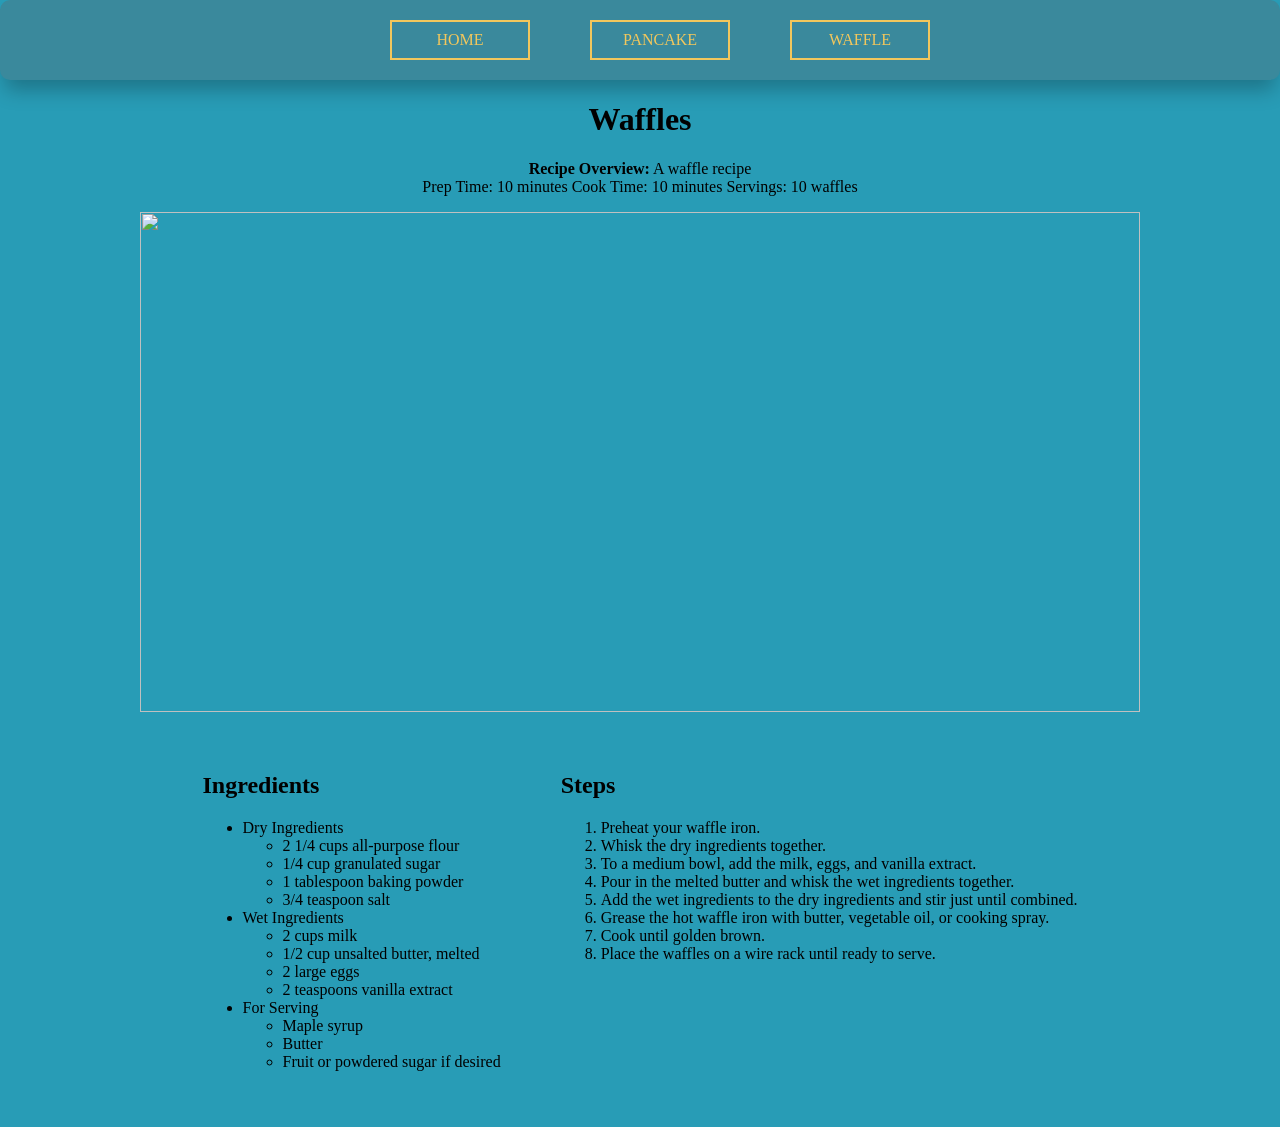
==== page3.html @ b9cd9a9b "Add files via upload" ====
<html>
<head>
   <meta charset="utf-8">
   <title>Waffle Recipe</title> 
   <link rel="stylesheet" href="style.css">
</head>

<body>

<div class="container2">
  <nav class="navbar">
    <ul class="nav--list">
      <li class="item"><a href="work.html">Home</a></li>
      <li class="item"><a href="page2.html">Pancake</a></li>
      <li class="item"><a href="page3.html">Waffle</a></li>
    </ul>
  </nav>
</div>

<h1 style="text-align:center;">Waffles</h1>
<p style="text-align:center;">
<strong>Recipe Overview:</strong> A waffle recipe
<br>Prep Time: 10 minutes  Cook Time: 10 minutes  Servings: 10 waffles
</p>

<div class="slideshow-container">
<div class="mySlides fade">
  <img src="img/Waffle 1.jpg" style="width:100%">
</div>
<div class="mySlides fade">
  <img src="img/Waffle 2.jpg" style="width:100%">
</div>
<div class="mySlides fade">
  <img src="img/Waffle 3.jpg" style="width:100%">
</div>
</div>

<div class="container">

<div>
<h2>Ingredients</h2>
<ul>
<li>Dry Ingredients
    <ul>
        <li>2 1/4 cups all-purpose flour</li>
        <li>1/4 cup granulated sugar</li>
        <li>1 tablespoon baking powder</li>
        <li>3/4 teaspoon salt</li>
    </ul>
</li>
<li>Wet Ingredients
    <ul>
        <li>2 cups milk</li>
        <li>1/2 cup unsalted butter, melted</li>
        <li>2 large eggs</li>
        <li>2 teaspoons vanilla extract</li>
    </ul>
</li>
<li>For Serving
    <ul>
        <li>Maple syrup</li>
        <li>Butter</li>
        <li>Fruit or powdered sugar if desired</li>
    </ul>
</li>
</ul>
</div>

<div>
<h2>Steps</h2>
<ol>
<li>Preheat your waffle iron.</li>
<li>Whisk the dry ingredients together.</li>
<li>To a medium bowl, add the milk, eggs, and vanilla extract.</li>
<li>Pour in the melted butter and whisk the wet ingredients together.</li>
<li>Add the wet ingredients to the dry ingredients and stir just until combined.</li>
<li>Grease the hot waffle iron with butter, vegetable oil, or cooking spray.</li>
<li>Cook until golden brown.</li>
<li>Place the waffles on a wire rack until ready to serve.</li>
</ol>
</div>

</div>
</body>
</html>

<script>
  let slideIndex = 0;
  showSlides();

  function showSlides() {
    let i;
    let slides = document.getElementsByClassName("mySlides");
    for (i = 0; i < slides.length; i++) {
      slides[i].style.display = "none";
    }
    slideIndex++;
    if (slideIndex > slides.length) {slideIndex = 1}
    slides[slideIndex-1].style.display = "block";
    setTimeout(showSlides, 2000);
  }
</script>
---- style.css ----
body {
  margin: 0;
  background-color: #289cb6;
}

table {
  border:2px solid red; 

}
tr{
  border:1px solid blue;
}
th{
  border: 1px solid green;
}
.container2 {
    display: flex;
    justify-content: center;
    width: 100%;
}

.container   table {
    flex: 1;       /* Ensures both tables grow to fill the container equally */
    /* Add table-specific styling here */
    border: 1px solid black;
    padding: 10px;
}
.container {
  display: flex;
  justify-content: center;
  align-items: flex-start;
  gap: 60px;
  margin: 40px auto;
  max-width: 900px;
}

nav {
  display: flex;
  justify-content: center;
  align-items: center;
  padding: 10px 20px;
  height: 80px;
  width: 100%;
  border-radius: 10px;
  background: #3a899c;
  box-shadow: rgba(0, 0, 0, 0.25) 0px 15px 20px -5px;
}

.nav--list {
  width: 100%;
  list-style: none;
  display: flex;
  justify-content: center;
  align-items: center;
}
.item {
  position: relative;
  width: 140px;
  height: 40px;
  display: flex;
  align-items: center;
  justify-content: center;
  text-align: center;
  user-select: none;
  cursor: pointer;
  margin: 0 30px;
  border: 2px solid #f2c75c;
  overflow: hidden;
}

.item a {
  font-size: 16px;
  text-transform: uppercase;
  color: #f2c75c;
  z-index: 10;
  text-decoration: none;
  transition: color 200ms ease;
}

.item:hover a {
  color: #003b49;
}

.item:before {
  content: "";
  position: absolute;
  width: 0%;
  height: 100%;
  transform: skew(30deg);
  background: #f2c75c;
  transition: width 400ms ease;
}

.item:hover:before {
  width: 120%;
}

.item:nth-child(2):before {
  transform: skew(-20deg);
}

.item:nth-child(3):before {
  transform: skew(0deg);
}

.item:nth-child(4):before {
  width: 180px;
  height: 0%;
  bottom: 0px;
  transition: height 400ms ease;
}

.item:nth-child(4):hover:before {
  height: 100%;
}

.button-53 {
  background-color: #3DD1E7;
  border: 0 solid #E5E7EB;
  box-sizing: border-box;
  color: #000000;
  display: flex;
  font-family: ui-sans-serif,system-ui,-apple-system,system-ui,"Segoe UI",Roboto,"Helvetica Neue",Arial,"Noto Sans",sans-serif,"Apple Color Emoji","Segoe UI Emoji","Segoe UI Symbol","Noto Color Emoji";
  font-size: 1rem;
  font-weight: 700;
  justify-content: center;
  line-height: 1.75rem;
  padding: .75rem 1.65rem;
  position: relative;
  text-align: center;
  text-decoration: none #000000 solid;
  text-decoration-thickness: auto;
  width: 100%;
  max-width: 460px;
  position: relative;
  cursor: pointer;
  transform: rotate(-2deg);
  user-select: none;
  -webkit-user-select: none;
  touch-action: manipulation;
}

.button-53:focus {
  outline: 0;
}

.button-53:after {
  content: '';
  position: absolute;
  border: 1px solid #000000;
  bottom: 4px;
  left: 4px;
  width: calc(100% - 1px);
  height: calc(100% - 1px);
}

.button-53:hover:after {
  bottom: 2px;
  left: 2px;
}

@media (min-width: 768px) {
  .button-53 {
    padding: .75rem 3rem;
    font-size: 1.25rem;
  }
}

* {box-sizing:border-box}

/* Slideshow container */
.slideshow-container {
  max-width: 1000px;
  position: relative;
  margin: auto;
}

.mySlides {
  display: none;
}
.mySlides img {
  width: 100%;
  height: 500px;
  object-fit: cover;
}
/* Caption text */
.text {
  color: #f2f2f2;
  font-size: 15px;
  padding: 8px 12px;
  position: absolute;
  bottom: 8px;
  width: 100%;
  text-align: center;
}


/* Fading animation */
.fade {
  animation-name: fade;
  animation-duration: 1.5s;
}

@keyframes fade {
  from {opacity: .4}
  to {opacity: 1}
}
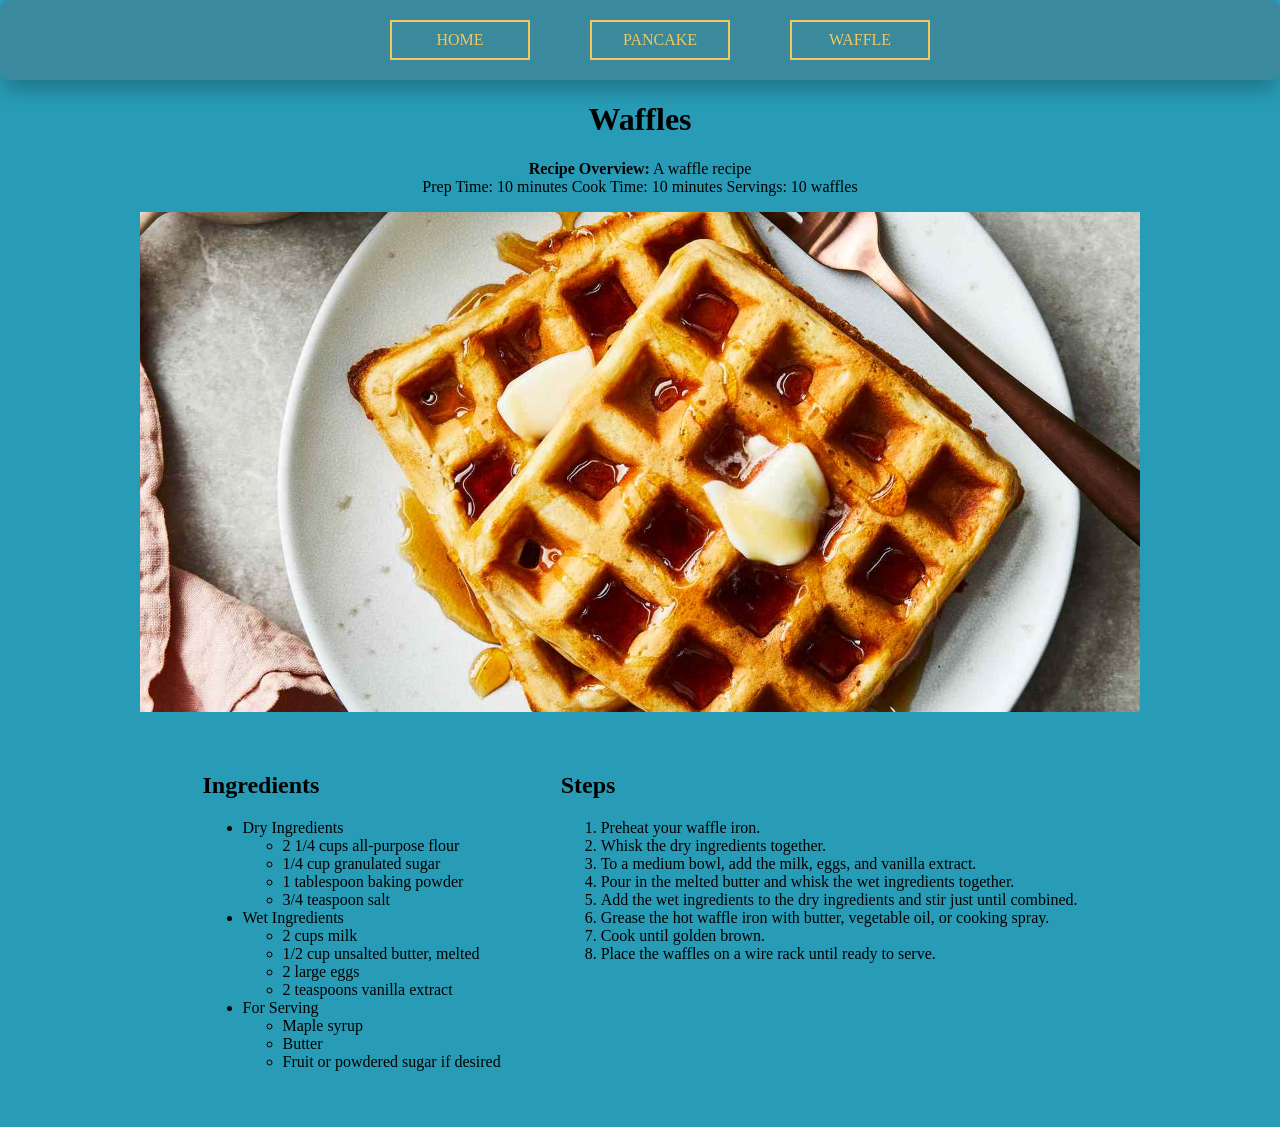
==== commit 7ff5588b: "Update page3.html" ====
--- a/page3.html
+++ b/page3.html
@@ -10,7 +10,7 @@
 <div class="container2">
   <nav class="navbar">
     <ul class="nav--list">
-      <li class="item"><a href="work.html">Home</a></li>
+      <li class="item"><a href="index.html">Home</a></li>
       <li class="item"><a href="page2.html">Pancake</a></li>
       <li class="item"><a href="page3.html">Waffle</a></li>
     </ul>
@@ -25,10 +25,10 @@
 
 <div class="slideshow-container">
 <div class="mySlides fade">
-  <img src="img/Waffle 1.jpg" style="width:100%">
+  <img src="img/waffle 1.jpg" style="width:100%">
 </div>
 <div class="mySlides fade">
-  <img src="img/Waffle 2.jpg" style="width:100%">
+  <img src="img/waffle 2.jpg" style="width:100%">
 </div>
 <div class="mySlides fade">
   <img src="img/Waffle 3.jpg" style="width:100%">
@@ -99,4 +99,6 @@
     slides[slideIndex-1].style.display = "block";
     setTimeout(showSlides, 2000);
   }
-</script>+
+</script>
+
